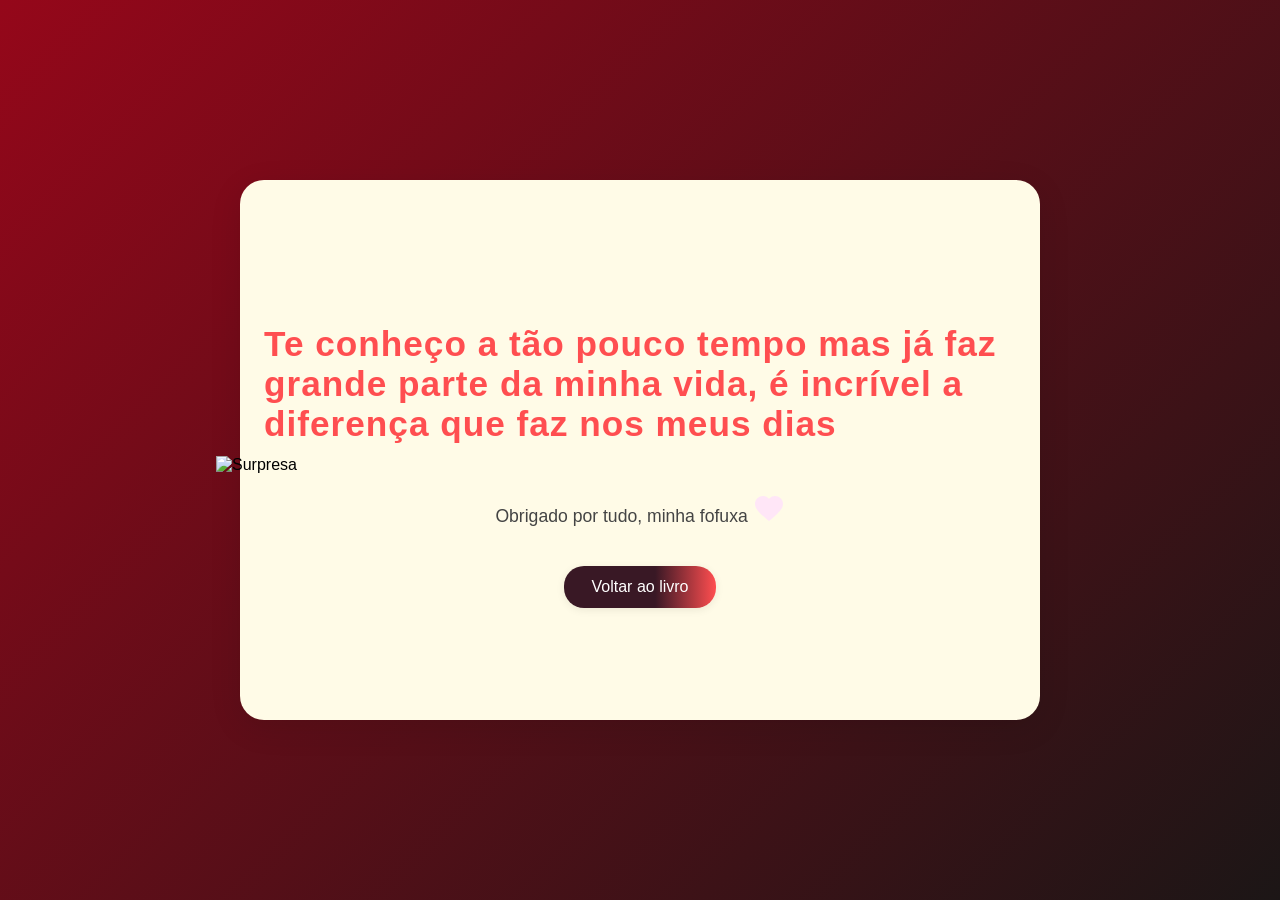
==== surpresa.html @ d26e732d "teste" ====
<!doctype html>
<html lang="en">
<head>
  <meta charset="utf-8">
  <title>Surpresa</title>
  <meta name="viewport" content="width=device-width, initial-scale=1">
  <link rel="icon" type="image/x-icon" href="favicon.ico">
  <link rel="stylesheet" href="styles.css">
</head>
<body>
  <div id="surpresa-section">
    <div class="surpresa-container">
      <h1>Te conheço a tão pouco tempo mas já faz grande parte da minha vida, é incrível a diferença que faz nos meus dias</h1>
      <div class="surpresa-img-placeholder">
        <img src="https://cdn.discordapp.com/attachments/847911728456269833/1422730458378276965/IMG_20250930_204246.jpg?ex=68ddbc7e&is=68dc6afe&hm=5204cc192a811d10126777cc5fe1357c5f105c3795e120342c532ffab4a7a071" alt="Surpresa" style="width: 848px; max-height:300px; display:block; margin:0 auto;" />
      </div>
      <p>Obrigado por tudo, minha fofuxa
        <span class="heart-icon" style="vertical-align: middle; display: inline-flex;">
          <svg width="32" height="32" viewBox="0 0 64 64" fill="#ffe6f7" xmlns="http://www.w3.org/2000/svg">
            <path d="M32 58s-1.7-1.5-4.3-3.7C15.2 44.2 4 34.6 4 23.5 4 14.6 11.6 8 20.5 8c4.5 0 8.7 2.1 11.5 5.7C34.8 10.1 39 8 43.5 8 52.4 8 60 14.6 60 23.5c0 11.1-11.2 20.7-23.7 30.8C33.7 56.5 32 58 32 58z"/>
          </svg>
        </span>
      </p>
      <a class="nav-btn" href="index.html">Voltar ao livro</a>
    </div>
  </div>
</body>
</html>
---- styles.css ----
body {
  background: linear-gradient(135deg, #95071a 0%, #1c1616 100%);
  min-height: 100vh;
  margin: 0;
  display: flex;
  align-items: center;
  justify-content: center;
  font-family: 'Segoe UI', 'Arial', sans-serif;
}
.card {
  background: #fffbe7;
  border-radius: 24px;
  box-shadow: 0 8px 32px rgba(0,0,0,0.15);
  padding: 48px 36px;
  max-width: 400px;
  text-align: center;
  position: relative;
}
.balloons {
  position: absolute;
  top: -60px;
  left: 50%;
  transform: translateX(-50%);
  display: flex;
  gap: 12px;
}
.balloon {
  width: 36px;
  height: 48px;
  border-radius: 50% 50% 50% 50% / 60% 60% 40% 40%;
  background: linear-gradient(135deg, #ffb347 60%, #ffcc33 100%);
  border: 2px solid #fff;
  box-shadow: 0 2px 8px rgba(0,0,0,0.08);
  position: relative;
}
.balloon:nth-child(2) {
  background: linear-gradient(135deg, #ff5e62 60%, #ff9966 100%);
}
.balloon:nth-child(3) {
  background: linear-gradient(135deg, #76e2ff 60%, #56aaff 100%);
}
.balloon::after {
  content: '';
  display: block;
  width: 2px;
  height: 18px;
  background: #aaa;
  position: absolute;
  left: 50%;
  top: 100%;
  transform: translateX(-50%);
}
h1 {
  color: #ff4e50;
  margin-top: 32px;
  margin-bottom: 12px;
  font-size: 2.2rem;
  letter-spacing: 1px;
}
p {
  color: #444;
  font-size: 1.1rem;
  margin-bottom: 0;
}
.signature {
  margin-top: 32px;
  color: #888;
  font-style: italic;
  font-size: 1rem;
}
/* Book page with flip animation */
.book-page {
  min-height: 260px;
  display: flex;
  flex-direction: column;
  align-items: center;
  justify-content: center;
  opacity: 0;
  transform: rotateY(20deg) scale(0.98);
  pointer-events: none;
  transition: opacity 0.4s, transform 0.4s;
}
.book-page.active {
  opacity: 1;
  transform: rotateY(0deg) scale(1);
  pointer-events: auto;
  z-index: 1;
}
.book-page.hidden {
  display: none;
}
/* Navigation buttons */
.nav-btn {
  margin: 24px 8px 0 8px;
  padding: 12px 28px;
  font-size: 1rem;
  background: linear-gradient(90deg, #391825 60%, #ff4e50 100%);
  color: #fff;
  border: none;
  border-radius: 20px;
  box-shadow: 0 2px 8px rgba(0,0,0,0.08);
  cursor: pointer;
  transition: background 0.2s, transform 0.2s;
  text-decoration: none;
  display: inline-block;
}
.nav-btn:disabled {
  opacity: 0.5;
  cursor: not-allowed;
}
.nav-btn:hover:not(:disabled) {
  background: linear-gradient(90deg, #822a55 60%, #da4b4b 100%);
  transform: scale(1.05);
}
@keyframes fadeIn {
  from { opacity: 0; transform: translateY(20px); }
  to { opacity: 1; transform: translateY(0); }
}
.hidden {
  display: none;
}
.surpresa-container {
  min-height: 60vh;
  display: flex;
  flex-direction: column;
  align-items: center;
  justify-content: center;
  background: #fffbe7;
  border-radius: 24px;
  box-shadow: 0 8px 32px rgba(0,0,0,0.10);
  padding: 48px 24px;
  margin: 32px auto;
  max-width: 800px;
  width: 100%;
  box-sizing: border-box;
}
.surpresa-img-placeholder img {
  width: 100%;
  max-width: 848px;
  max-height: 300px;
  display: block;
  margin: 0 auto;
  height: auto;
}
.heart-icon {
  display: flex;
  justify-content: center;
  align-items: center;
  margin-bottom: 18px;
}
@media (max-width: 600px) {
  .card {
    padding: 24px 8px;
    max-width: 98vw;
    min-width: 0;
  }
  .book-page {
    min-height: 180px;
  }
  h1 {
    font-size: 1.4rem;
    margin-top: 24px;
  }
  .balloons {
    top: -40px;
    gap: 6px;
  }
  .balloon {
    width: 24px;
    height: 32px;
    border-radius: 60% 60% 60% 60% / 80% 80% 50% 50%;
  }
  .nav-btn {
    padding: 10px 16px;
    font-size: 0.95rem;
    margin-top: 16px;
  }
  .surpresa-container {
    max-width: 98vw;
    width: 100%;
    padding: 24px 8px;
    box-sizing: border-box;
  }
  .surpresa-img-placeholder img {
    width: 100%;
    max-width: 100%;
    min-width: 0;
    height: auto;
  }
  .reveal-btn {
	margin-top: 48px;
	padding: 14px 32px;
	font-size: 1.1rem;
	background: linear-gradient(90deg, #ffb347 60%, #ff4e50 100%);
	color: #fff;
	border: none;
	border-radius: 24px;
	box-shadow: 0 2px 8px rgba(0,0,0,0.08);
	cursor: pointer;
	transition: background 0.2s, transform 0.2s;
}
.reveal-btn:hover {
	background: linear-gradient(90deg, #ff4e50 60%, #ffb347 100%);
	transform: scale(1.05);
}
.hidden {
	display: none;
}
}
/* Music player styles (sticky bottom) */
#music-player.music-player {
  position: fixed;
  left: 0;
  right: 0;
  bottom: 18px;
  width: calc(100% - 40px);
  max-width: 820px;
  margin-left: auto;
  margin-right: auto;
  background: rgba(255, 255, 255, 0.98);
  backdrop-filter: blur(6px);
  border-radius: 14px;
  box-shadow: 0 8px 30px rgba(0,0,0,0.25);
  display: flex;
  align-items: center;
  gap: 16px;
  padding: 10px 14px;
  z-index: 9999;
}
#music-player .mp-cover {
  width: 64px;
  height: 64px;
  object-fit: cover;
  border-radius: 8px;
  box-shadow: 0 6px 18px rgba(0,0,0,0.18);
  transition: transform 0.6s ease;
}
#music-player .mp-cover.playing {
  animation: cover-spin 12s linear infinite;
}
@keyframes cover-spin {
  from { transform: rotate(0deg); }
  to { transform: rotate(360deg); }
}
#music-player .mp-controls {
  display: flex;
  align-items: center;
  gap: 12px;
  flex: 1 1 auto;
}
#music-player .mp-play {
  width: 46px;
  height: 46px;
  border-radius: 50%;
  border: none;
  background: linear-gradient(180deg,#ff4e50 0%, #822a55 100%);
  color: #fff;
  font-weight: 700;
  font-size: 16px;
  display: inline-flex;
  align-items: center;
  justify-content: center;
  cursor: pointer;
  box-shadow: 0 6px 14px rgba(0,0,0,0.2);
}
#music-player .mp-play.playing {
  background: linear-gradient(180deg,#2b8a78 0%, #196b5d 100%);
}
#music-player .mp-meta {
  display: flex;
  flex-direction: column;
  gap: 6px;
  flex: 1 1 auto;
  min-width: 0;
}
#music-player .mp-title {
  font-weight: 700;
  color: #111;
  white-space: nowrap;
  overflow: hidden;
  text-overflow: ellipsis;
  font-size: 0.98rem;
}
#music-player .mp-artist {
  font-size: 0.9rem;
  color: #666;
}
#music-player .mp-progress {
  height: 6px;
  background: rgba(0,0,0,0.06);
  border-radius: 6px;
  overflow: hidden;
  cursor: pointer;
  margin-top: 6px;
}
#music-player .mp-progress-filled {
  height: 100%;
  width: 0%;
  background: linear-gradient(90deg,#ffb347 0%, #ff4e50 100%);
  transition: width 0.1s linear;
}
#music-player .mp-times {
  font-size: 0.85rem;
  color: #444;
  margin-top: 6px;
}
@media (max-width: 600px) {
  #music-player.music-player {
    left: 50%;
    transform: translateX(-50%);
    width: calc(100% - 24px);
    padding: 8px 10px;
    gap: 10px;
  }
  #music-player .mp-cover {
    width: 52px;
    height: 52px;
  }
  #music-player .mp-play {
    width: 40px;
    height: 40px;
    font-size: 14px;
  }
}
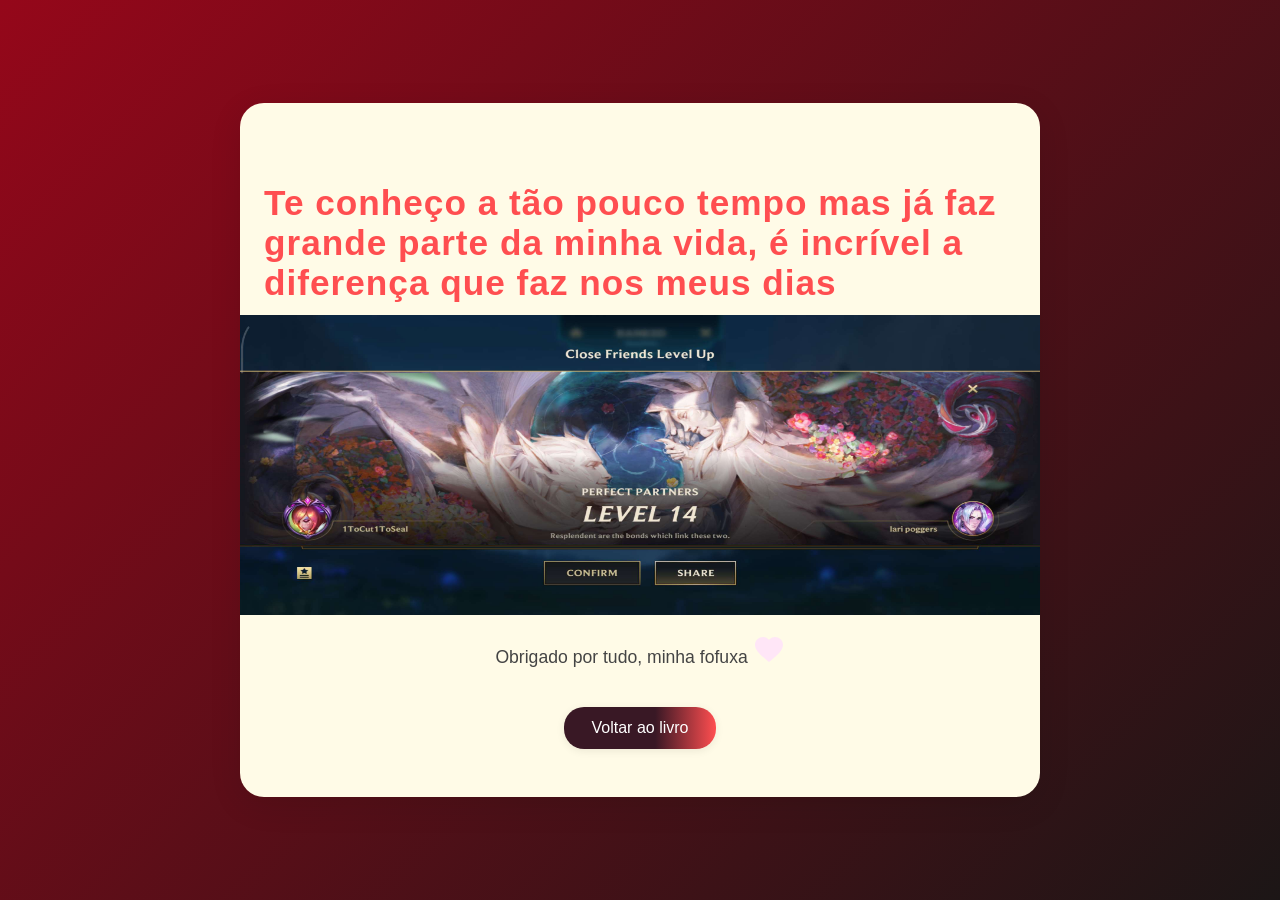
==== commit 67cc6b14: "bleh" ====
--- a/surpresa.html
+++ b/surpresa.html
@@ -12,7 +12,7 @@
     <div class="surpresa-container">
       <h1>Te conheço a tão pouco tempo mas já faz grande parte da minha vida, é incrível a diferença que faz nos meus dias</h1>
       <div class="surpresa-img-placeholder">
-        <img src="https://cdn.discordapp.com/attachments/847911728456269833/1422730458378276965/IMG_20250930_204246.jpg?ex=68ddbc7e&is=68dc6afe&hm=5204cc192a811d10126777cc5fe1357c5f105c3795e120342c532ffab4a7a071" alt="Surpresa" style="width: 848px; max-height:300px; display:block; margin:0 auto;" />
+        <img src="Screenshot_2025-12-05-22-58-35-704_com.riotgames.league.wildrift.jpg" alt="Surpresa" style="width: 800px; max-height:300px; display:block; margin:0 auto;" />
       </div>
       <p>Obrigado por tudo, minha fofuxa
         <span class="heart-icon" style="vertical-align: middle; display: inline-flex;">
